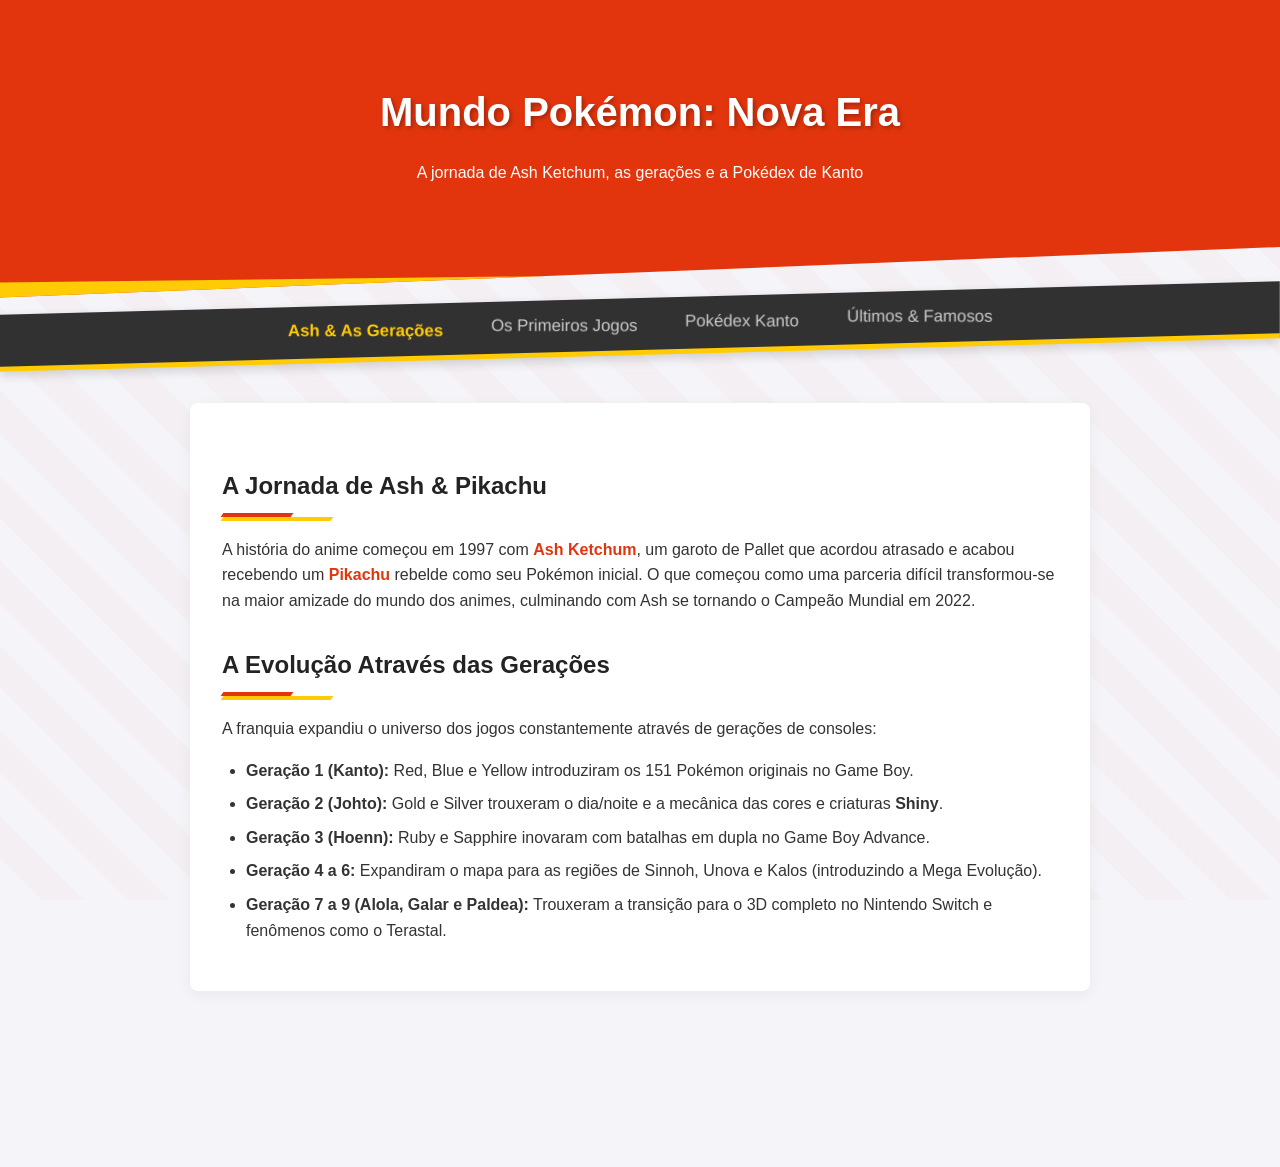
==== front-end/index.html @ 8acd026c "Add files via upload" ====
<!DOCTYPE html>
<html lang="pt-BR">
<head>

    <meta charset="UTF-8">
    <meta name="viewport" content="width=device-width, initial-scale=1.0">
    <title>Mundo Pokémon: Linhas Diagonais</title>
    <link rel="stylesheet" href="style.css">

</head>
<body>

    <!-- Listras de fundo paralelas que cruzam o site -->
    <div class="bg-linhas-multiplas"></div>

    <header class="diagonal-header">
        <div class="header-content">
            <h1>Mundo Pokémon: Nova Era</h1>
            <p>A jornada de Ash Ketchum, as gerações e a Pokédex de Kanto</p>
        </div>
    </header>

    <!-- Menu de Navegação -->
    <nav class="diagonal-nav">
        <button class="tab-btn active" data-target="jornada-geracoes">Ash & As Gerações</button>
        <button class="tab-btn" data-target="primeiros-jogos">Os Primeiros Jogos</button>
        <button class="tab-btn" data-target="pokedex-shiny">Pokédex Kanto</button>
        <button class="tab-btn" data-target="ultimos-famosos">Últimos & Famosos</button>
    </nav>

    <div class="container">

        <!-- PÁGINA 1: ASH E GERAÇÕES -->
        <section id="jornada-geracoes" class="page active">
            
            <h2>A Jornada de Ash & Pikachu</h2>
            
            <p>A história do anime começou em 1997 com <span class="highlight">Ash Ketchum</span>, um garoto de Pallet que acordou atrasado e acabou recebendo um <span class="highlight">Pikachu</span> rebelde como seu Pokémon inicial. O que começou como uma parceria difícil transformou-se na maior amizade do mundo dos animes, culminando com Ash se tornando o Campeão Mundial em 2022.</p>
            
            <h2>A Evolução Através das Gerações</h2>
            
            <p>A franquia expandiu o universo dos jogos constantemente através de gerações de consoles:</p>
            
            <ul>
                <li><strong>Geração 1 (Kanto):</strong> Red, Blue e Yellow introduziram os 151 Pokémon originais no Game Boy.</li>
                <li><strong>Geração 2 (Johto):</strong> Gold e Silver trouxeram o dia/noite e a mecânica das cores e criaturas <strong>Shiny</strong>.</li>
                <li><strong>Geração 3 (Hoenn):</strong> Ruby e Sapphire inovaram com batalhas em dupla no Game Boy Advance.</li>
                <li><strong>Geração 4 a 6:</strong> Expandiram o mapa para as regiões de Sinnoh, Unova e Kalos (introduzindo a Mega Evolução).</li>
                <li><strong>Geração 7 a 9 (Alola, Galar e Paldea):</strong> Trouxeram a transição para o 3D completo no Nintendo Switch e fenômenos como o Terastal.</li>
            </ul>

        </section>

        <!-- PÁGINA 2: OS PRIMEIROS JOGOS -->
        <section id="primeiros-jogos" class="page">

            <h2>Os Primeiros Jogos: Red & Green</h2>

            <p>Após seis anos de um desenvolvimento difícil e quase falindo a Game Freak (empresa de Tajiri), os primeiros jogos foram lançados no Japan em <span class="highlight">27 de fevereiro de 1996</span> para o Game Boy original.</p>

            <p>Eles foram lançados em duas versões básicas:</p>

            <ul>
                <li><strong>Pocket Monsters Red</strong></li>
                <li><strong>Pocket Monsters Green</strong></li>
            </ul>

            <p>A ideia de lançar duas versões separadas foi sugerida pelo lendário criador de Mario, Shigeru Miyamoto. Isso incentivava os amigos a conversarem e cooperarem, já que certos Pokémon eram exclusivos de apenas uma das versões.</p>

            <p>Mais tarde, o jogo foi refinado e refeito para o lançamento ocidental em 1998, sob os nomes de <strong>Pokémon Red & Blue</strong>, tornando-se um sucesso comercial histórico instantâneo.</p>

        </section>

        <!-- PÁGINA 3: POKÉDEX SHINY -->
        <section id="pokedex-shiny" class="page">
            
            <h2>Pokédex Oficial: 1ª Geração (Kanto)</h2>
            
            <p>Explore a coleção completa dos 151 monstrinhos de Kanto baseado na estrutura do pôster oficial de colecionador. Clique em qualquer Pokémon para abrir a visualização e ver as suas versões <strong>Normal e Shiny lado a lado</strong>!</p>
            
            <!-- Links de Referências Grounded -->
            <div class="pokedex-references">
                <span>Fontes de Referência:</span>
                <a href="https://www.hottopic.com/product/pokemon-kanto-pokedex-poster/15145046.html" target="_blank" class="ref-link">📋 Pôster de Kanto Oficial</a>
                <a href="https://www.facebook.com/ozpokemongo/posts/omg-a-user-has-posted-every-single-shiny-pokemon-from-kanto/662699552725793/" target="_blank" class="ref-link">✨ Galeria Kanto Shiny</a>
            </div>
            
            <div id="pokedex-grid" class="pokedex-grid">
                <!-- Os cards dos Pokémon serão gerados dinamicamente via JS -->
            </div>

        </section>

        <!-- PÁGINA 4: ÚLTIMOS JOGOS E MAIS FAMOSOS -->
        <section id="ultimos-famosos" class="page">

            <h2>Os Jogos Mais Recentes (Nona Geração)</h2>
            
            <p>Lançados para o Nintendo Switch, os títulos <span class="highlight">Pokémon Scarlet & Pokémon Violet</span> trouxeram o primeiro verdadeiro mapa em mundo totalmente aberto para a série principal. Situados na região de Paldea, os jogos revolucionaram a exploração e introduziram o fenômeno Terastal, que muda os tipos elementares das criaturas durante as batalhas.</p>

            <h2>Os Fenômenos Mais Famosos Globais</h2>
            
            <p>Além dos consoles tradicionais da Nintendo, a marca quebrou recordes culturais com produções que engajam bilhões de pessoas:</p>

            <ul>
                <li><strong>Pokémon GO (Mobile):</strong> O jogo de realidade aumentada que uniu o mundo real à captura de Pokémon em smartphones, gerando aglomerações históricas em parques urbanos.</li>
                <li><strong>Pokémon TCG (Card Game):</strong> O clássico jogo de cartas colecionáveis que se tornou um mercado multibilionário, movendo campeonatos mundiais e colecionadores ávidos por cartas raras.</li>
                <li><strong>Pokémon UNITE (MOBA):</strong> A primeira grande incursão competitiva da franquia no estilo de arenas de batalha de estratégia multiplayer.</li>
            </ul>

        </section>

    </div>

    <!-- JANELA MODAL (POPUP) DO POKÉMON -->
    <div id="pokemon-modal" class="modal">
        <div class="modal-content">
            <span class="close-btn">&times;</span>
            <div class="modal-body">
                <h3 id="modal-pokemon-name">Nome do Pokémon</h3>
                <span id="modal-pokemon-number">#000</span>
                
                <!-- Container das duas imagens exibidas juntas -->
                <div class="modal-sprites-container">
                    <div class="sprite-box">
                        <p class="sprite-label">Normal</p>
                        <img id="modal-pokemon-normal-img" src="" alt="Versão Normal">
                    </div>
                    <div class="sprite-box">
                        <p class="sprite-label">Shiny ✨</p>
                        <img id="modal-pokemon-shiny-img" src="" alt="Versão Shiny">
                    </div>
                </div>
            </div>
        </div>
    </div>

    <script src="script.js"></script>

</body>
</html>
---- front-end/style.css ----
/* ==========================================
   ESTILOS GERAIS
   ========================================== */
   body {
    font-family: 'Segoe UI', Tahoma, Geneva, Verdana, sans-serif;
    line-height: 1.6;
    margin: 0;
    padding: 0;
    background-color: #f4f4f9;
    color: #333;
    overflow-x: hidden;
    position: relative;
    padding-bottom: 8rem; /* Espaço inferior confortável */
}

/* Fundo com Múltiplas Linhas Diagonais Repetidas */
.bg-linhas-multiplas {
    position: fixed;
    top: 0;
    left: 0;
    width: 100vw;
    height: 100vh;
    z-index: -1;
    background: repeating-linear-gradient(
        45deg,
        transparent,
        transparent 30px,
        rgba(227, 53, 13, 0.03) 30px,
        rgba(227, 53, 13, 0.03) 60px
    );
    opacity: 0.8;
}

/* ==========================================
   CABEÇALHO (HEADER) DIAGONAL
   ========================================== */
header.diagonal-header {
    background-color: #e3350d;
    color: white;
    position: relative;
    padding: 5rem 1rem 6rem 1rem;
    text-align: center;
    clip-path: polygon(0 0, 100% 0, 100% 83%, 0 100%);
}

header.diagonal-header::after {
    content: '';
    position: absolute;
    bottom: 0;
    left: 0;
    width: 100%;
    height: 30px;
    background: #ffcb05; /* Linha diagonal amarela paralela */
    clip-path: polygon(0 50%, 100% 0, 100% 100%, 0 100%);
    z-index: -1;
}

header h1 {
    margin: 0;
    font-size: 2.5rem;
    text-shadow: 2px 2px 4px rgba(0, 0, 0, 0.3);
}

/* ==========================================
   MENU DE NAVEGAÇÃO
   ========================================== */
nav.diagonal-nav {
    background-color: #313131;
    display: flex;
    justify-content: center;
    position: sticky;
    top: 0;
    z-index: 1000;
    transform: skewY(-1.5deg);
    box-shadow: 0 4px 10px rgba(0, 0, 0, 0.15);
    border-bottom: 5px solid #ffcb05;
}

nav button {
    background: none;
    border: none;
    color: #ccc;
    padding: 1rem 1.5rem;
    font-size: 1.05rem;
    cursor: pointer;
    transition: all 0.3s ease;
    transform: skewY(1.5deg); /* Destorce o texto para manter reto */
}

nav button:hover {
    color: white;
    background-color: #555;
}

nav button.active {
    color: #ffcb05;
    font-weight: bold;
}

/* ==========================================
   CONTEÚDO E PÁGINAS
   ========================================== */
.container {
    max-width: 900px;
    margin: 3rem auto;
    padding: 0 1rem;
}

.page {
    display: none;
    background: white;
    padding: 2rem;
    border-radius: 8px;
    box-shadow: 0 4px 15px rgba(0, 0, 0, 0.05);
    animation: fadeIn 0.4s ease;
}

.page.active {
    display: block;
}

/* Títulos h2 com Duas Linhas Diagonais Paralelas */
h2 {
    color: #232323;
    position: relative;
    padding-bottom: 12px;
    margin-top: 2rem;
}

h2::before, h2::after {
    content: '';
    position: absolute;
    bottom: 0;
    left: 0;
    height: 4px;
    transform: skewX(-35deg);
}

h2::before {
    width: 70px;
    background-color: #e3350d;
    z-index: 2;
}

h2::after {
    width: 110px;
    background-color: #ffcb05;
    bottom: -4px; /* Linha secundária amarela */
    z-index: 1;
}

.highlight {
    font-weight: bold;
    color: #e3350d;
}

ul {
    padding-left: 1.5rem;
}

li {
    margin-bottom: 0.5rem;
}

/* ==========================================
   POKÉDEX GRID E ELEMENTOS DE REFERÊNCIA
   ========================================== */
.pokedex-references {
    background-color: #f4f4f9;
    padding: 10px 15px;
    border-radius: 6px;
    margin-bottom: 1.5rem;
    display: flex;
    align-items: center;
    gap: 15px;
    flex-wrap: wrap;
    font-size: 0.9rem;
    border-left: 4px solid #e3350d;
}

.pokedex-references span {
    font-weight: bold;
    color: #555;
}

.ref-link {
    color: #e3350d;
    text-decoration: none;
    font-weight: 500;
    transition: color 0.2s;
}

.ref-link:hover {
    color: #ffcb05;
    text-decoration: underline;
}

.pokedex-grid {
    display: grid;
    grid-template-columns: repeat(auto-fill, minmax(130px, 1fr));
    gap: 20px;
    margin-top: 1.5rem;
    padding: 10px;
}

.pokemon-card {
    background: #f9f9f9;
    border: 2px solid #e0e0e0;
    border-radius: 4px;
    text-align: center;
    padding: 15px 10px;
    transition: all 0.3s cubic-bezier(0.25, 0.8, 0.25, 1);
    box-shadow: 0 2px 5px rgba(0, 0, 0, 0.05);
    transform: rotate(-1deg);
    position: relative;
    overflow: hidden;
    cursor: pointer;
}

.pokemon-card:hover {
    transform: scale(1.08) rotate(1.5deg) translateY(-5px);
    box-shadow: 5px 8px 20px rgba(0, 0, 0, 0.15);
    background: #fffdf3;
    border-color: #ffcb05;
}

.pokemon-card img {
    width: 96px;
    height: 96px;
    filter: drop-shadow(2px 4px 6px rgba(0, 0, 0, 0.1));
    transition: transform 0.3s;
}

.pokemon-card:hover img {
    transform: scale(1.1);
}

.pokemon-card .number {
    font-size: 0.8rem;
    color: #777;
    display: block;
    margin-top: 5px;
    font-style: italic;
}

.pokemon-card .name {
    font-weight: bold;
    color: #333;
    font-size: 0.95rem;
    text-transform: capitalize;
    margin: 2px 0 0 0;
}

/* ==========================================
   JANELA MODAL (POPUP DETALHES LADO A LADO)
   ========================================== */
.modal {
    display: none; 
    position: fixed;
    z-index: 2000;
    left: 0;
    top: 0;
    width: 100%;
    height: 100%;
    background-color: rgba(0, 0, 0, 0.6);
    backdrop-filter: blur(4px);
}

.modal-content {
    background-color: white;
    margin: 10% auto;
    padding: 2rem;
    border-radius: 12px;
    width: 90%;
    max-width: 420px;
    text-align: center;
    position: relative;
    box-shadow: 0 10px 25px rgba(0, 0, 0, 0.3);
    animation: modalSlide 0.3s ease;
    border-top: 8px solid #e3350d;
}

@keyframes modalSlide {
    from { transform: translateY(-30px); opacity: 0; }
    to { transform: translateY(0); opacity: 1; }
}

.close-btn {
    position: absolute;
    right: 15px;
    top: 10px;
    font-size: 1.8rem;
    font-weight: bold;
    color: #aaa;
    cursor: pointer;
    transition: color 0.2s;
}

.close-btn:hover {
    color: #333;
}

.modal-body h3 {
    margin: 0;
    font-size: 1.8rem;
    text-transform: capitalize;
    color: #232323;
}

.modal-body #modal-pokemon-number {
    font-size: 1rem;
    color: #888;
    font-weight: bold;
}

.modal-sprites-container {
    display: flex;
    justify-content: space-around;
    gap: 15px;
    margin-top: 1.5rem;
}

.sprite-box {
    background: #f4f4f9;
    border-radius: 8px;
    padding: 10px;
    flex: 1;
    border: 2px dashed #e0e0e0;
}

.sprite-label {
    margin: 0 0 5px 0;
    font-size: 0.85rem;
    font-weight: bold;
    color: #555;
}

.sprite-box img {
    width: 110px;
    height: 110px;
    filter: drop-shadow(2px 4px 6px rgba(0, 0, 0, 0.15));
}

/* ==========================================
   ANIMAÇÕES DIAGONAIS DE TRANSIÇÃO
   ========================================== */
@keyframes fadeIn {
    from { 
        opacity: 0; 
        transform: translateY(10px) rotate(-0.5deg); 
    }
    to { 
        opacity: 1; 
        transform: translateY(0) rotate(0deg); 
    }
}
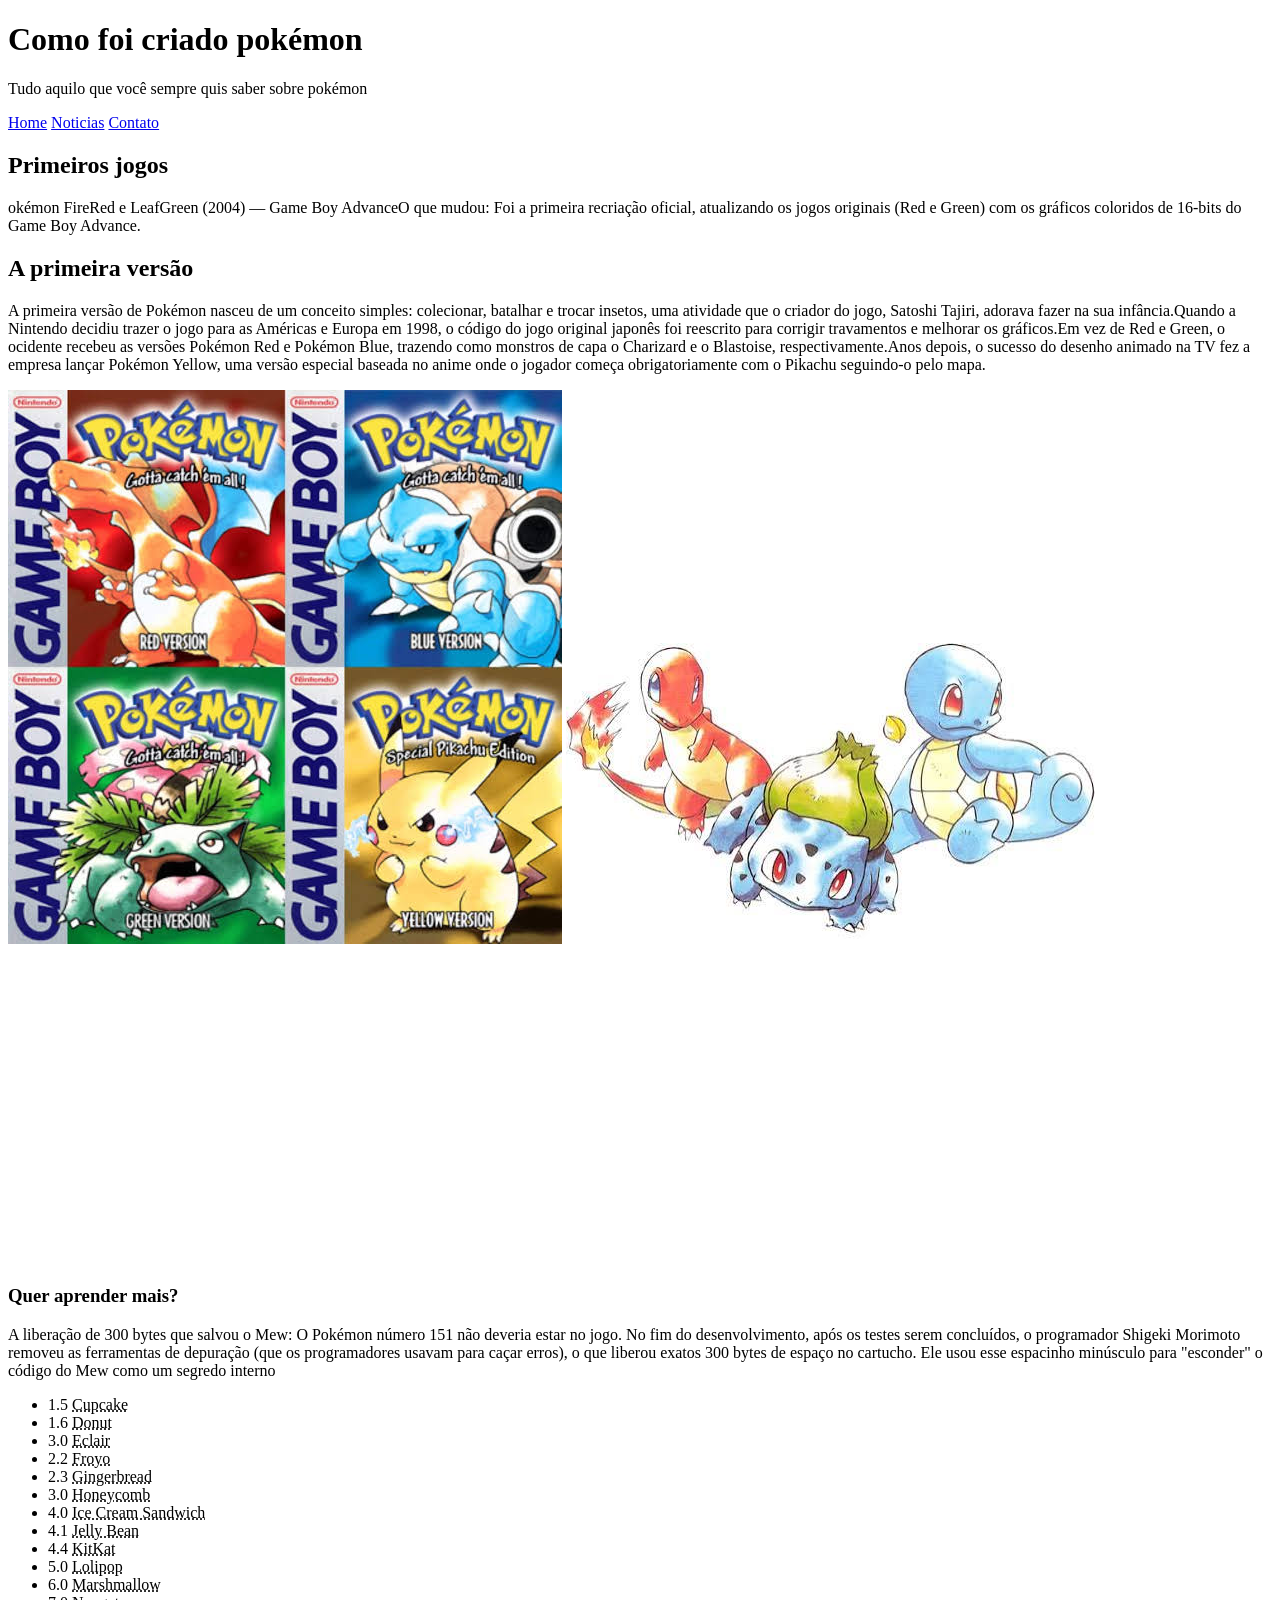
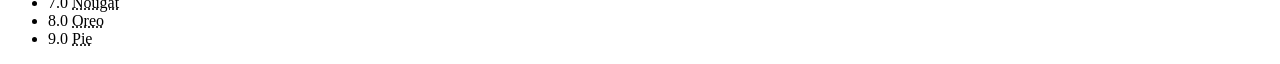
==== commit 3ef80e99: "Add files via upload" ====
--- a/front-end/index.html
+++ b/front-end/index.html
@@ -1,141 +1,71 @@
 <!DOCTYPE html>
-<html lang="pt-BR">
+<html lang="pt-br">
 <head>
-
     <meta charset="UTF-8">
     <meta name="viewport" content="width=device-width, initial-scale=1.0">
-    <title>Mundo Pokémon: Linhas Diagonais</title>
-    <link rel="stylesheet" href="style.css">
-
+    <title>Como surgiu pokémon</title>
+    <link rel="shortcut icon" href="imagens/favicon.ico" type="image/x-icon">
+    <link rel="stylesheet" href="estilo/style.CSS">
 </head>
 <body>
-
-    <!-- Listras de fundo paralelas que cruzam o site -->
-    <div class="bg-linhas-multiplas"></div>
-
-    <header class="diagonal-header">
-        <div class="header-content">
-            <h1>Mundo Pokémon: Nova Era</h1>
-            <p>A jornada de Ash Ketchum, as gerações e a Pokédex de Kanto</p>
-        </div>
+    <header>
+        <h1>Como foi criado pokémon</h1>
+        <p>Tudo aquilo que você sempre quis saber sobre pokémon</p>
     </header>
-
-    <!-- Menu de Navegação -->
-    <nav class="diagonal-nav">
-        <button class="tab-btn active" data-target="jornada-geracoes">Ash & As Gerações</button>
-        <button class="tab-btn" data-target="primeiros-jogos">Os Primeiros Jogos</button>
-        <button class="tab-btn" data-target="pokedex-shiny">Pokédex Kanto</button>
-        <button class="tab-btn" data-target="ultimos-famosos">Últimos & Famosos</button>
+    <nav>
+        <a href="#">Home</a>
+        <a href="#">Noticias</a>
+        <a href="#">Contato</a>
     </nav>
-
-    <div class="container">
-
-        <!-- PÁGINA 1: ASH E GERAÇÕES -->
-        <section id="jornada-geracoes" class="page active">
-            
-            <h2>A Jornada de Ash & Pikachu</h2>
-            
-            <p>A história do anime começou em 1997 com <span class="highlight">Ash Ketchum</span>, um garoto de Pallet que acordou atrasado e acabou recebendo um <span class="highlight">Pikachu</span> rebelde como seu Pokémon inicial. O que começou como uma parceria difícil transformou-se na maior amizade do mundo dos animes, culminando com Ash se tornando o Campeão Mundial em 2022.</p>
-            
-            <h2>A Evolução Através das Gerações</h2>
-            
-            <p>A franquia expandiu o universo dos jogos constantemente através de gerações de consoles:</p>
-            
-            <ul>
-                <li><strong>Geração 1 (Kanto):</strong> Red, Blue e Yellow introduziram os 151 Pokémon originais no Game Boy.</li>
-                <li><strong>Geração 2 (Johto):</strong> Gold e Silver trouxeram o dia/noite e a mecânica das cores e criaturas <strong>Shiny</strong>.</li>
-                <li><strong>Geração 3 (Hoenn):</strong> Ruby e Sapphire inovaram com batalhas em dupla no Game Boy Advance.</li>
-                <li><strong>Geração 4 a 6:</strong> Expandiram o mapa para as regiões de Sinnoh, Unova e Kalos (introduzindo a Mega Evolução).</li>
-                <li><strong>Geração 7 a 9 (Alola, Galar e Paldea):</strong> Trouxeram a transição para o 3D completo no Nintendo Switch e fenômenos como o Terastal.</li>
-            </ul>
-
-        </section>
-
-        <!-- PÁGINA 2: OS PRIMEIROS JOGOS -->
-        <section id="primeiros-jogos" class="page">
-
-            <h2>Os Primeiros Jogos: Red & Green</h2>
-
-            <p>Após seis anos de um desenvolvimento difícil e quase falindo a Game Freak (empresa de Tajiri), os primeiros jogos foram lançados no Japan em <span class="highlight">27 de fevereiro de 1996</span> para o Game Boy original.</p>
-
-            <p>Eles foram lançados em duas versões básicas:</p>
-
-            <ul>
-                <li><strong>Pocket Monsters Red</strong></li>
-                <li><strong>Pocket Monsters Green</strong></li>
-            </ul>
-
-            <p>A ideia de lançar duas versões separadas foi sugerida pelo lendário criador de Mario, Shigeru Miyamoto. Isso incentivava os amigos a conversarem e cooperarem, já que certos Pokémon eram exclusivos de apenas uma das versões.</p>
-
-            <p>Mais tarde, o jogo foi refinado e refeito para o lançamento ocidental em 1998, sob os nomes de <strong>Pokémon Red & Blue</strong>, tornando-se um sucesso comercial histórico instantâneo.</p>
-
-        </section>
-
-        <!-- PÁGINA 3: POKÉDEX SHINY -->
-        <section id="pokedex-shiny" class="page">
-            
-            <h2>Pokédex Oficial: 1ª Geração (Kanto)</h2>
-            
-            <p>Explore a coleção completa dos 151 monstrinhos de Kanto baseado na estrutura do pôster oficial de colecionador. Clique em qualquer Pokémon para abrir a visualização e ver as suas versões <strong>Normal e Shiny lado a lado</strong>!</p>
-            
-            <!-- Links de Referências Grounded -->
-            <div class="pokedex-references">
-                <span>Fontes de Referência:</span>
-                <a href="https://www.hottopic.com/product/pokemon-kanto-pokedex-poster/15145046.html" target="_blank" class="ref-link">📋 Pôster de Kanto Oficial</a>
-                <a href="https://www.facebook.com/ozpokemongo/posts/omg-a-user-has-posted-every-single-shiny-pokemon-from-kanto/662699552725793/" target="_blank" class="ref-link">✨ Galeria Kanto Shiny</a>
-            </div>
-            
-            <div id="pokedex-grid" class="pokedex-grid">
-                <!-- Os cards dos Pokémon serão gerados dinamicamente via JS -->
-            </div>
-
-        </section>
-
-        <!-- PÁGINA 4: ÚLTIMOS JOGOS E MAIS FAMOSOS -->
-        <section id="ultimos-famosos" class="page">
-
-            <h2>Os Jogos Mais Recentes (Nona Geração)</h2>
-            
-            <p>Lançados para o Nintendo Switch, os títulos <span class="highlight">Pokémon Scarlet & Pokémon Violet</span> trouxeram o primeiro verdadeiro mapa em mundo totalmente aberto para a série principal. Situados na região de Paldea, os jogos revolucionaram a exploração e introduziram o fenômeno Terastal, que muda os tipos elementares das criaturas durante as batalhas.</p>
-
-            <h2>Os Fenômenos Mais Famosos Globais</h2>
-            
-            <p>Além dos consoles tradicionais da Nintendo, a marca quebrou recordes culturais com produções que engajam bilhões de pessoas:</p>
-
-            <ul>
-                <li><strong>Pokémon GO (Mobile):</strong> O jogo de realidade aumentada que uniu o mundo real à captura de Pokémon em smartphones, gerando aglomerações históricas em parques urbanos.</li>
-                <li><strong>Pokémon TCG (Card Game):</strong> O clássico jogo de cartas colecionáveis que se tornou um mercado multibilionário, movendo campeonatos mundiais e colecionadores ávidos por cartas raras.</li>
-                <li><strong>Pokémon UNITE (MOBA):</strong> A primeira grande incursão competitiva da franquia no estilo de arenas de batalha de estratégia multiplayer.</li>
-            </ul>
-
-        </section>
-
-    </div>
-
-    <!-- JANELA MODAL (POPUP) DO POKÉMON -->
-    <div id="pokemon-modal" class="modal">
-        <div class="modal-content">
-            <span class="close-btn">&times;</span>
-            <div class="modal-body">
-                <h3 id="modal-pokemon-name">Nome do Pokémon</h3>
-                <span id="modal-pokemon-number">#000</span>
-                
-                <!-- Container das duas imagens exibidas juntas -->
-                <div class="modal-sprites-container">
-                    <div class="sprite-box">
-                        <p class="sprite-label">Normal</p>
-                        <img id="modal-pokemon-normal-img" src="" alt="Versão Normal">
-                    </div>
-                    <div class="sprite-box">
-                        <p class="sprite-label">Shiny ✨</p>
-                        <img id="modal-pokemon-shiny-img" src="" alt="Versão Shiny">
-                    </div>
-                </div>
-            </div>
-        </div>
-    </div>
-
-    <script src="script.js"></script>
-
+    <main>
+        <article>
+            <h1>Primeiros jogos</h1>
+            <p>okémon FireRed e LeafGreen (2004) — Game Boy AdvanceO que mudou: Foi a primeira recriação oficial, atualizando os jogos originais (Red e Green) com os gráficos coloridos de 16-bits do Game Boy Advance.</p>
+            <h2>A primeira versão</h2>
+            <p>A primeira versão de Pokémon nasceu de um conceito simples: colecionar, batalhar e trocar insetos, uma atividade que o criador do jogo, Satoshi Tajiri, adorava fazer na sua infância.Quando a Nintendo decidiu trazer o jogo para as Américas e Europa em 1998, o código do jogo original japonês foi reescrito para corrigir travamentos e melhorar os gráficos.Em vez de Red e Green, o ocidente recebeu as versões Pokémon Red e Pokémon Blue, trazendo como monstros de capa o Charizard e o Blastoise, respectivamente.Anos depois, o sucesso do desenho animado na TV fez a empresa lançar Pokémon Yellow, uma versão especial baseada no anime onde o jogador começa obrigatoriamente com o Pikachu seguindo-o pelo mapa.</p>
+            <picture>
+                <source media="(min-width:670px)" srcset="imagens/images (2).jpeg">
+                <img src="imagens/images (2).jpeg" alt="Primeiros jogos de pokémon"></picture>
+                <source media="(min-width:670px)" srcset="imagens/imagens (3).jpeg">
+                <img src="imagens/images (3).jpeg" alt="Primeiros jogos de pokémon"></picture>
+      </article>
+      <div>
+        <iframe width="560" height="315" src="https://www.youtube.com/embed/-ZnqNxtWRSA?si=eBuZZn9LbDgCjBgs" title="YouTube video player" frameborder="0" allow="accelerometer; autoplay; clipboard-write; encrypted-media; gyroscope; picture-in-picture; web-share" referrerpolicy="strict-origin-when-cross-origin" allowfullscreen></iframe>
+      </div>
+     </main>
+     <aside>
+        <h3>Quer aprender mais?</h3>
+<p>A liberação de 300 bytes que salvou o Mew: O Pokémon número 151 não deveria estar no jogo. No fim do desenvolvimento, após os testes serem concluídos, o programador Shigeki Morimoto removeu as ferramentas de depuração (que os programadores usavam para caçar erros), o que liberou exatos 300 bytes de espaço no cartucho. Ele usou esse espacinho minúsculo para "esconder" o código do Mew como um segredo interno</p>
+<ul>
+    <li>1.5
+    <abbr title="Bolo de copo">Cupcake</abbr></li>
+    <li>1.6
+    <abbr title="Rosquinha">Donut</abbr></li>
+    <li>3.0
+    <abbr title="Bomba">Eclair</abbr></li>
+    <li>2.2
+    <abbr title="Iogurte congelado">Froyo</abbr></li>
+    <li>2.3
+    <abbr title="Biscoito de gengibre">Gingerbread</abbr></li>
+    <li>3.0
+    <abbr title="Favo de mel">Honeycomb</abbr></li>
+    <li>4.0
+    <abbr title="Sanduiche de sorvete">Ice Cream Sandwich</abbr></li>
+    <li>4.1
+    <abbr title="Jujuba">Jelly Bean</abbr></li>
+    <li>4.4
+    <abbr title="KitKat">KitKat</abbr></li>
+    <li>5.0
+    <abbr title="Pirulito">Lolipop</abbr></li>
+    <li>6.0
+    <abbr title="Marshmallow">Marshmallow</abbr></li>
+    <li>7.0
+    <abbr title="Torrone">Nougat</abbr></li>
+    <li>8.0
+    <abbr title="Oreo">Oreo</abbr></li>
+    <li>9.0
+    <abbr title="Torta">Pie</abbr></li>
+    </ul>
+     </aside>
 </body>
-</html>
+</html>
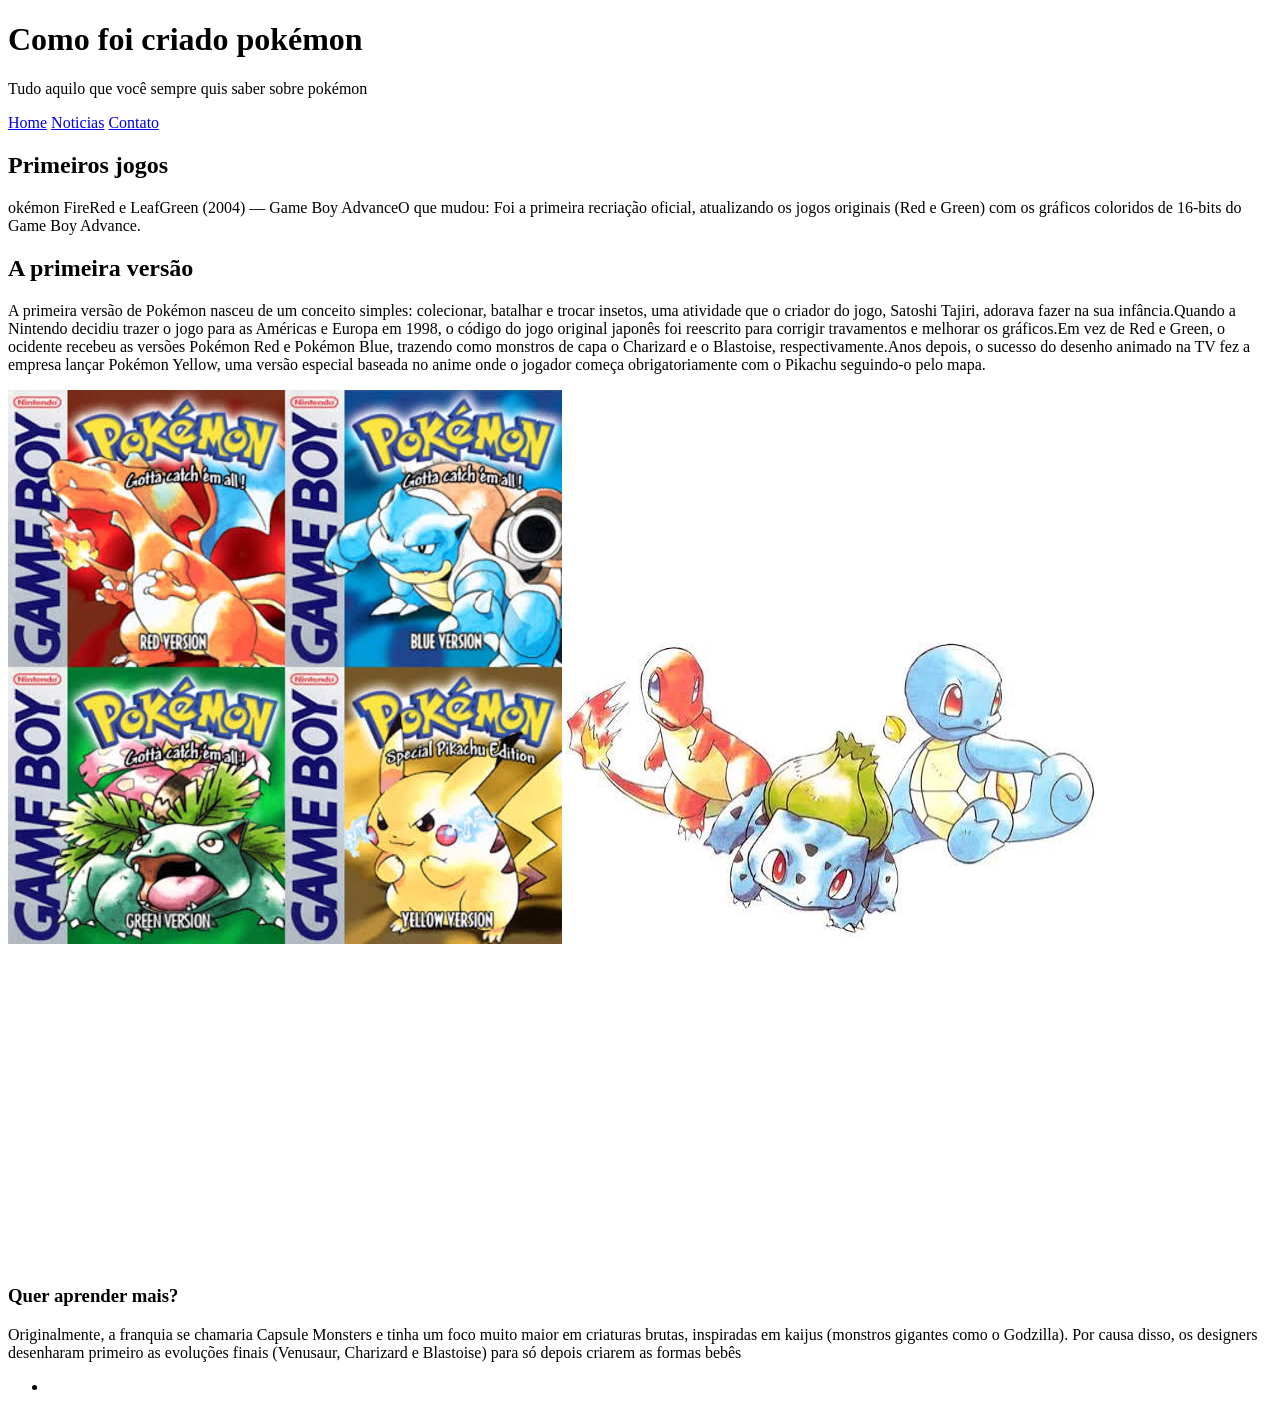
==== commit 5dca30ea: "Update content in index.html Removed historical context about Pokémon and Android versions." ====
--- a/front-end/index.html
+++ b/front-end/index.html
@@ -35,37 +35,10 @@
      </main>
      <aside>
         <h3>Quer aprender mais?</h3>
-<p>A liberação de 300 bytes que salvou o Mew: O Pokémon número 151 não deveria estar no jogo. No fim do desenvolvimento, após os testes serem concluídos, o programador Shigeki Morimoto removeu as ferramentas de depuração (que os programadores usavam para caçar erros), o que liberou exatos 300 bytes de espaço no cartucho. Ele usou esse espacinho minúsculo para "esconder" o código do Mew como um segredo interno</p>
+<p>Originalmente, a franquia se chamaria Capsule Monsters e tinha um foco muito maior em criaturas brutas, inspiradas em kaijus (monstros gigantes como o Godzilla). Por causa disso, os designers desenharam primeiro as evoluções finais (Venusaur, Charizard e Blastoise) para só depois criarem as formas bebês</p>
 <ul>
-    <li>1.5
-    <abbr title="Bolo de copo">Cupcake</abbr></li>
-    <li>1.6
-    <abbr title="Rosquinha">Donut</abbr></li>
-    <li>3.0
-    <abbr title="Bomba">Eclair</abbr></li>
-    <li>2.2
-    <abbr title="Iogurte congelado">Froyo</abbr></li>
-    <li>2.3
-    <abbr title="Biscoito de gengibre">Gingerbread</abbr></li>
-    <li>3.0
-    <abbr title="Favo de mel">Honeycomb</abbr></li>
-    <li>4.0
-    <abbr title="Sanduiche de sorvete">Ice Cream Sandwich</abbr></li>
-    <li>4.1
-    <abbr title="Jujuba">Jelly Bean</abbr></li>
-    <li>4.4
-    <abbr title="KitKat">KitKat</abbr></li>
-    <li>5.0
-    <abbr title="Pirulito">Lolipop</abbr></li>
-    <li>6.0
-    <abbr title="Marshmallow">Marshmallow</abbr></li>
-    <li>7.0
-    <abbr title="Torrone">Nougat</abbr></li>
-    <li>8.0
-    <abbr title="Oreo">Oreo</abbr></li>
-    <li>9.0
-    <abbr title="Torta">Pie</abbr></li>
-    </ul>
+    <li>
+         </li>
      </aside>
 </body>
-</html>+</html>
